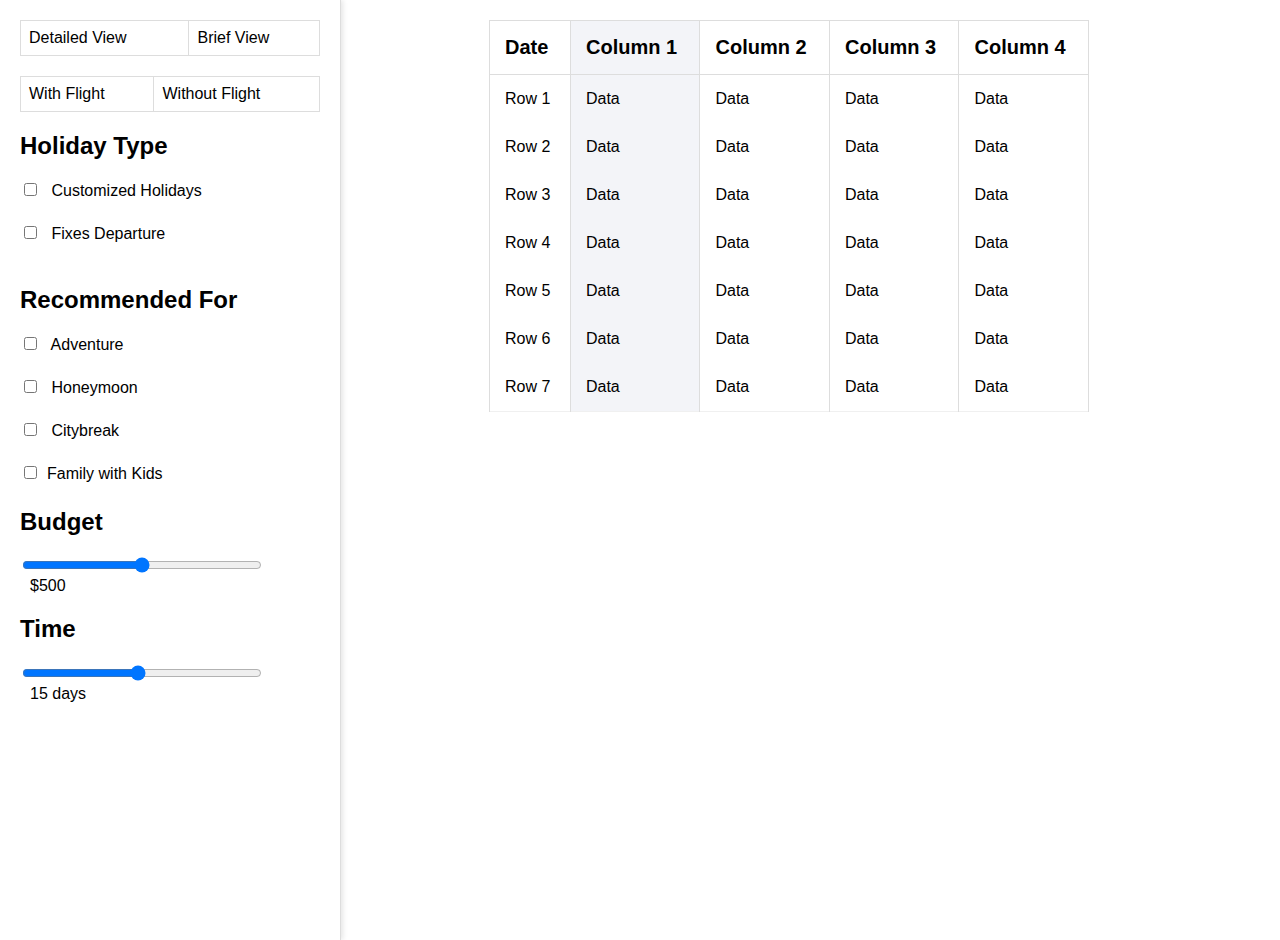
==== briefview.html @ 4ced9ff3 "elegant purposal added" ====
<!DOCTYPE html>
<html lang="en">
  <head>
    <meta charset="UTF-8" />
    <meta name="viewport" content="width=device-width, initial-scale=1.0" />
    <title>Travel Filter System</title>
    <style>
      body {
        margin: 0;
        overflow: 0;
        box-sizing: border-box;
        font-family: "Arial", sans-serif;
      }
      

      #container {
        display: flex;
      }

      #sidebar {
        width: 300px;
        background-color: #fff;
        padding: 20px;
        height: 100vh;
        box-shadow: 2px 0 5px rgba(0, 0, 0, 0.1);
        border-right: 1px solid #ddd;
      }

      table {
        border-collapse: collapse;
        width: 100%;
      }

      th,
      td {
        border: 1px solid #dddddd;
        text-align: left;
        padding: 8px;
      }
      #main-content {
        flex-grow: 1;
        padding: 20px;
      }

      .filtercheckbox {
        display: grid;
        /* margin-bottom: 20px; */
      }
      .filter-section label {
        margin-bottom: 5px;
      }

      input[type="checkbox"],
      input[type="range"] {
        margin-right: 10px;
      }

      input[type="range"] {
        width: 80%;
      }

      input[type="range"].budget-slider {
        background-color: red;
        color: red; /* Added to change the color of the slider handle */
      }

      .slider-value {
        display: inline-block;
        margin-left: 10px;
      }
      .container2 {
        margin-left: 10%;
        width: 50%;
}

.sidebar {
    width: 200px; /* Adjust width as needed */
    background-color: #f0f0f0; /* Sidebar background color */
    padding: 20px;
}

.table-container {
    flex: 1;
    padding: 20px;
}

.data-table {
    width: 100%;
    border-collapse: collapse;
    border-bottom: 1px solid #f0f0f0;
    border-radius: 10px;
}

.data-table th{
    border: 1px solid #ddd;
    padding: 15px;
    text-align: left;
    font-size: 20px;
}
.data-table td {
    border: 1px solid #ddd;
    padding: 15px;
    text-align: left;
    border-bottom: none;
    border-top: none;
}

.bold-header {
    font-weight: bold;
}

.data-table td:nth-child(2), th:nth-child(2) {
    background-color: #f3f4f8; /* Green background color */
}

     /* Style to make the background color green when clicked */
     .clickable {
        cursor: pointer;
      }

      .clickable:hover {
        background-color: rgb(94, 94, 94);
        color: #fff;
      }

      .clicked {
        background-color: rgb(94, 94, 94);
      }
    </style>
  </head>
  <body>
    <div id="container">
      <div id="sidebar">
        <table class="view">
          <tr>
            <td onclick="DetailedView()" class="clickable">Detailed View</td>
            <td onclick="BriefView()" class="clickable">Brief View</td>
          </tr>
        </table>
        <table style="margin-top: 20px">
          <tr>
            <td>With Flight</td>
            <td>Without Flight</td>
          </tr>
        </table>
        <div class="filter-section filtercheckbox">
          <h2>Holiday Type</h2>
          <label><input type="checkbox" /> Customized Holidays</label><br />
          <label><input type="checkbox" /> Fixes Departure</label><br />
        </div>

        <div class="filter-section filtercheckbox">
          <h2>Recommended For</h2>
          <label><input type="checkbox" /> Adventure</label><br />
          <label><input type="checkbox" /> Honeymoon</label><br />
          <label><input type="checkbox" /> Citybreak</label><br />
          <label><input type="checkbox" />Family with Kids</label>
        </div>

        <div class="filter-section">
          <h2>Budget</h2>
          <input
            type="range"
            class="budget-slider"
            min="0"
            max="1000"
            step="50"
            value="500"
            id="budgetRange"
          />
          <span class="slider-value" id="budgetValue">$500</span><br />
        </div>

        <div class="filter-section">
          <h2>Time</h2>
          <input
            type="range"
            min="1"
            max="30"
            step="1"
            value="15"
            id="timeRange"
          />
          <span class="slider-value" id="timeValue">15 days</span>
        </div>
      </div>


      <div class="container2">
        <div class="table-container">
            <table class="data-table">
                <thead>
                    <tr>
                        <th>Date</th>
                        <th>Column 1</th>
                        <th>Column 2</th>
                        <th>Column 3</th>
                        <th>Column 4</th>
                    </tr>
                </thead>
                <tbody>
                    <tr>
                        <td class="no-border">Row 1</td>
                        <td>Data</td>
                        <td>Data</td>
                        <td>Data</td>
                        <td>Data</td>
                    </tr>
                    <tr>
                        <td class="no-border">Row 2</td>
                        <td>Data</td>
                        <td>Data</td>
                        <td>Data</td>
                        <td>Data</td>
                    </tr>
                    <tr>
                        <td class="no-border">Row 3</td>
                        <td>Data</td>
                        <td>Data</td>
                        <td>Data</td>
                        <td>Data</td>
                    </tr>
                    <tr>
                        <td class="no-border">Row 4</td>
                        <td>Data</td>
                        <td>Data</td>
                        <td>Data</td>
                        <td>Data</td>
                    </tr>
                    <tr>
                        <td class="no-border">Row 5</td>
                        <td>Data</td>
                        <td>Data</td>
                        <td>Data</td>
                        <td>Data</td>
                    </tr>
                    <tr>
                        <td class="no-border">Row 6</td>
                        <td>Data</td>
                        <td>Data</td>
                        <td>Data</td>
                        <td>Data</td>
                    </tr>
                    <tr>
                        <td class="no-border">Row 7</td>
                        <td>Data</td>
                        <td>Data</td>
                        <td>Data</td>
                        <td>Data</td>
                    </tr>
                </tbody>
            </table>
        </div>
    </div>
    <script>
      // Add script for dynamic text display for sliders
      const budgetRange = document.getElementById("budgetRange");
      const budgetValue = document.getElementById("budgetValue");

      const timeRange = document.getElementById("timeRange");
      const timeValue = document.getElementById("timeValue");

      budgetRange.addEventListener("input", updateBudgetValue);
      timeRange.addEventListener("input", updateTimeValue);

      function updateBudgetValue() {
        budgetValue.textContent = `$${budgetRange.value}`;
      }

      function updateTimeValue() {
        timeValue.textContent = `${timeRange.value} days`;
      }
    </script>
    <script src="script.js"></script>
  </body>
</html>
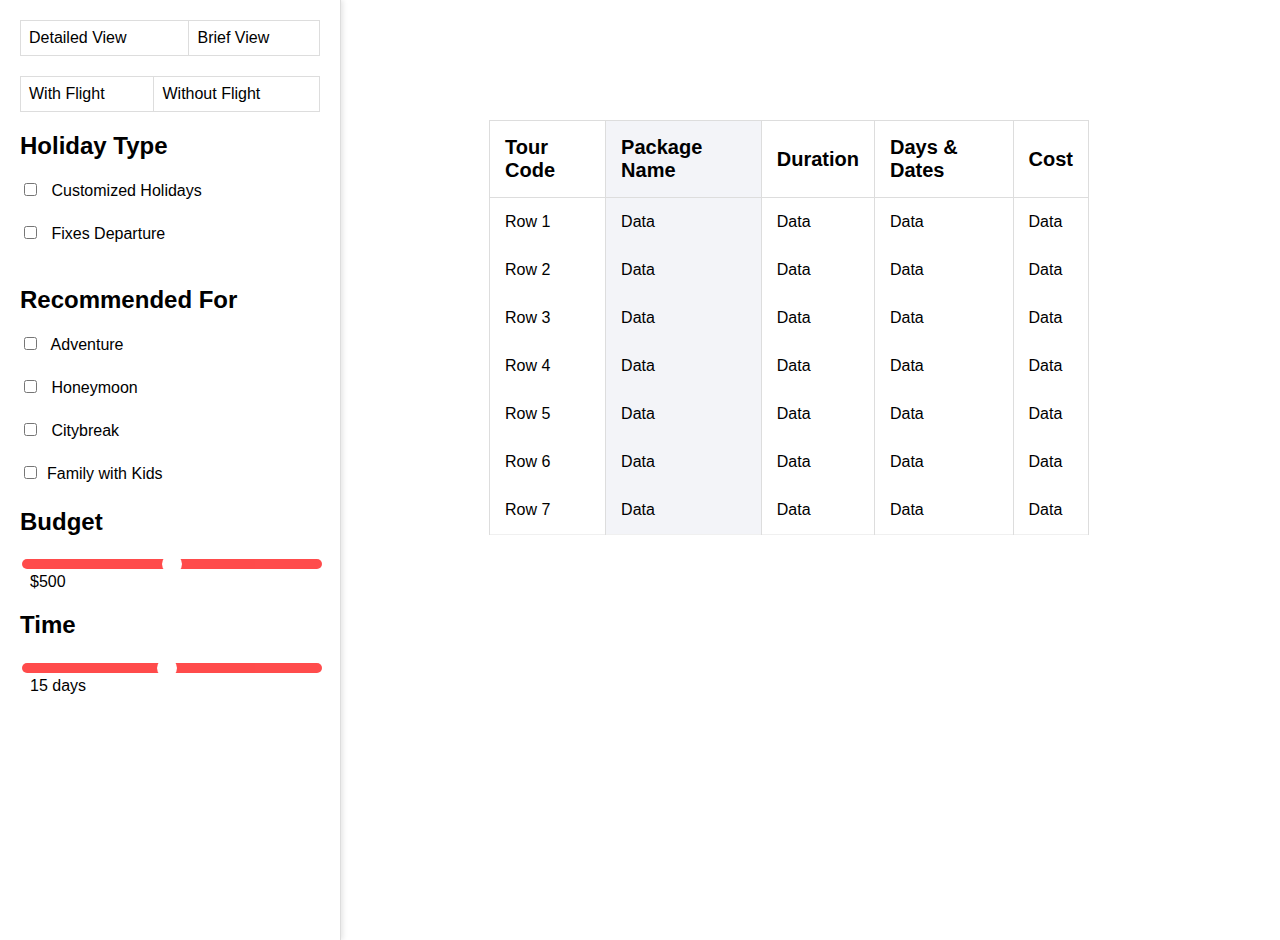
==== commit 56210e09: "elegant purposal added" ====
--- a/briefview.html
+++ b/briefview.html
@@ -72,10 +72,32 @@
         margin-left: 10%;
         width: 50%;
 }
+input[type="range"] {
+            -webkit-appearance: none;
+            width: 100%;
+            height: 10px;
+            border-radius: 5px;
+            background: red; 
+            outline: none;
+            opacity: 0.7;
+            -webkit-transition: 0.2s;
+            transition: opacity 0.2s;
+        }
+
+        /* Customize the slider thumb */
+        input[type="range"]::-webkit-slider-thumb {
+            -webkit-appearance: none;
+            appearance: none;
+            width: 20px;
+            height: 20px;
+            border-radius: 50%;
+            background: white;
+            cursor: pointer;
+        }
 
 .sidebar {
-    width: 200px; /* Adjust width as needed */
-    background-color: #f0f0f0; /* Sidebar background color */
+    width: 200px;
+    background-color: #f0f0f0; 
     padding: 20px;
 }
 
@@ -89,6 +111,7 @@
     border-collapse: collapse;
     border-bottom: 1px solid #f0f0f0;
     border-radius: 10px;
+    margin-top: 100px;
 }
 
 .data-table th{
@@ -191,11 +214,11 @@
             <table class="data-table">
                 <thead>
                     <tr>
-                        <th>Date</th>
-                        <th>Column 1</th>
-                        <th>Column 2</th>
-                        <th>Column 3</th>
-                        <th>Column 4</th>
+                        <th>Tour Code</th>
+                        <th>Package Name</th>
+                        <th>Duration</th>
+                        <th>Days & Dates</th>
+                        <th>Cost</th>
                     </tr>
                 </thead>
                 <tbody>
